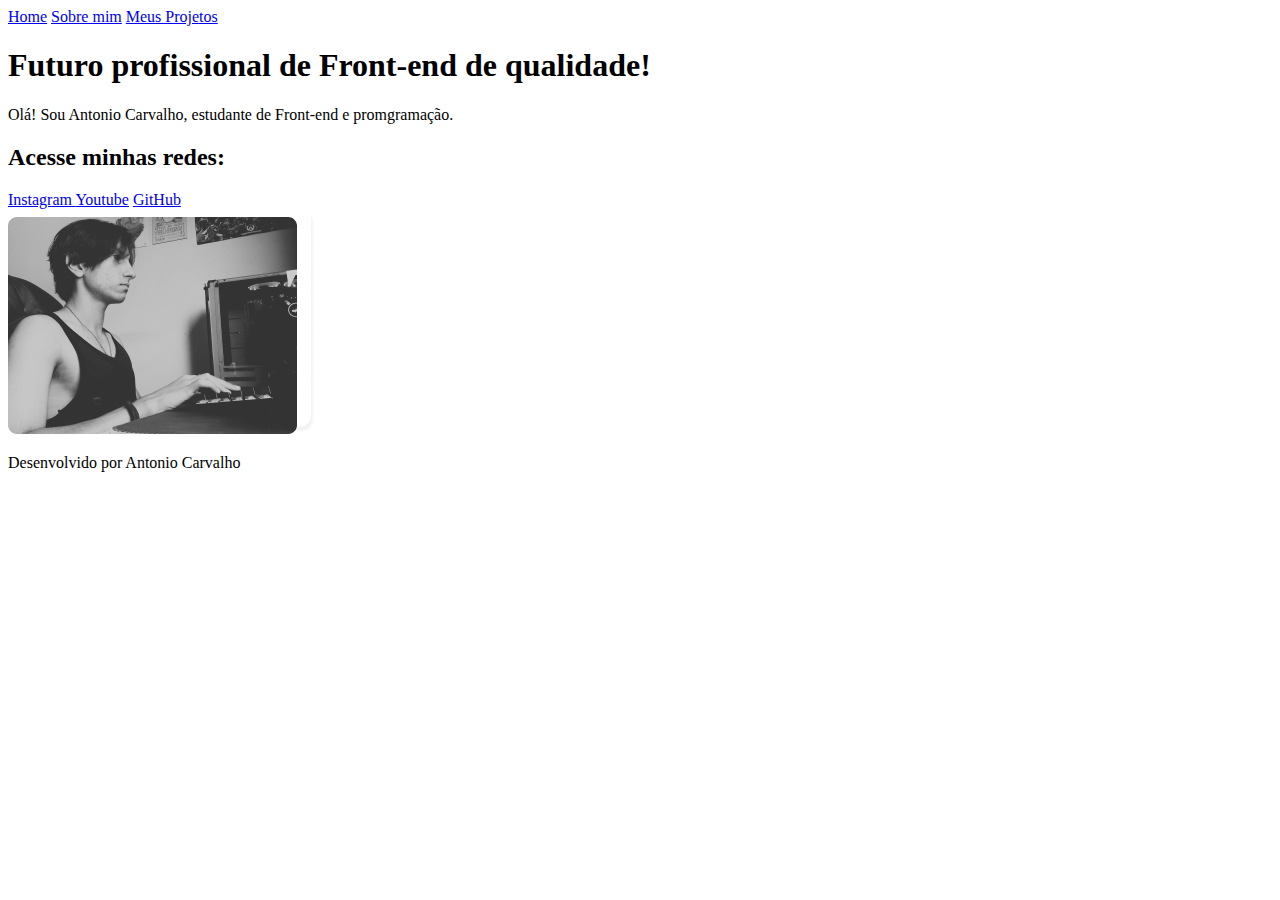
==== index.html @ 8c3a4135 "Add files via upload" ====
<!DOCTYPE html>
<html lang="pt-br">
<head>
    <meta charset="UTF-8">
    <meta http-equiv="X-UA-Compatible" content="IE=edge">
    <meta name="viewport" content="width=device-width, initial-scale=1.0">
    <title>Portfolio Antonio Carvalho|Home</title>
    <link rel="stylesheet" href="/pasta pro css/style.css">
</head>
<body>
    <header class="cabecao">
        <nav class="cabecalho">
            <a class="home" href="index.html">Home</a>
            <a class="home" href="about.html">Sobre mim</a>
            <a class="home" href="meuspro.html">Meus Projetos</a>
        </nav>
    </header>
    <main class="apresentacao">
       <section class="mid">
            <h1 class="titulo_et">Futuro profissional de <strong class="front-end-titulo">Front-end </strong> de qualidade!</h1>
            <p class="letra_menor">Olá! Sou Antonio Carvalho, estudante de Front-end e promgramação. </p>
           <div class="redes_sociais">
            <h2 class="subdoslink">Acesse minhas redes:</h2>
            <a class="linkdoslink" href="https://www.instagram.com/_tunico_14/">Instagram </a>
            <a class="linkdoslink" href="https://www.youtube.com/channel/UCgKJp24e0cSfWFgS_TSC6oQ">Youtube</a>
            <a class="linkdoslink" href="https://github.com/AntonioCarvalho014">GitHub </a>
        </div>
        </section>
        <img class="img_i" src="Untitled.png" alt="Antonio Carvalho">
    </main>
    <foother class="pezinho">
        <p>Desenvolvido por Antonio Carvalho</p>
    </foother> 
</body>
</html>
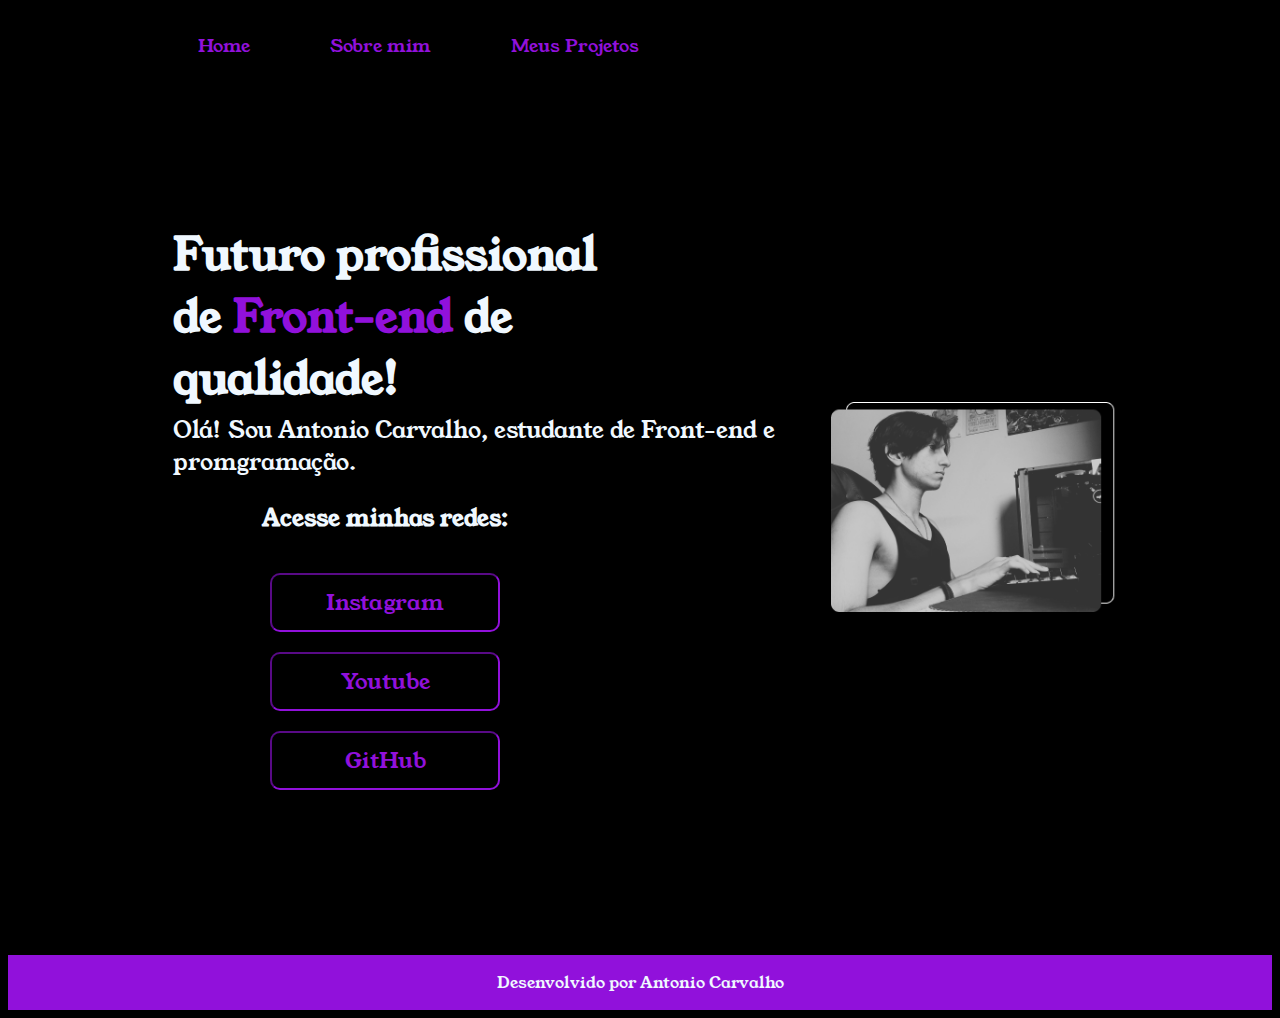
==== commit 18429a8a: "Add files via upload" ====
--- a/index.html
+++ b/index.html
@@ -5,7 +5,7 @@
     <meta http-equiv="X-UA-Compatible" content="IE=edge">
     <meta name="viewport" content="width=device-width, initial-scale=1.0">
     <title>Portfolio Antonio Carvalho|Home</title>
-    <link rel="stylesheet" href="/pasta pro css/style.css">
+    <link rel="stylesheet" href="style.css">
 </head>
 <body>
     <header class="cabecao">
--- a/style.css
+++ b/style.css
@@ -0,0 +1,115 @@
+@import url('https://fonts.googleapis.com/css2?family=Young+Serif&display=swap');
+link rel="preconnect" href="https://fonts.googleapis.com">
+<link rel="preconnect" href="https://fonts.gstatic.com" crossorigin>
+<link href="https://fonts.googleapis.com/css2?family=Days+One&family=Young+Serif&display=swap" rel="stylesheet"
+* {
+    margin: 0;
+    padding: 0;
+}
+
+body {
+    /* height: 100vh; */
+    box-sizing: border-box;
+background-color: black;
+color: aliceblue;
+}
+.cabecao{
+padding:2% 0% 0% 15%;
+}
+.cabecalho{
+    display: flex;
+    gap: 80px;
+}
+.home {
+font-family:'Young Serif', serif ;
+font-size: 1.125rem;
+color: #9111DB;
+text-decoration: none
+
+}
+
+
+
+.front-end-titulo {
+    color: #9111DB;
+}
+.apresentacao {
+    padding: 8% 8%;
+    display: flex;
+    align-items: center;
+    justify-content: space-between;
+    gap: 82px;
+}
+.mid{
+    margin: 6%;
+    width: 40%;
+    
+}
+.titulo_et { 
+    margin: 0%;
+    font-size: 2.75rem;
+font-family: 'Young Serif', serif;
+}
+.letra_menor {
+    margin: 1% 0%;
+    width: 700px;
+    font-size: 1.438rem;
+    font-family: 'Young Serif', serif;
+} 
+.img_i {
+    margin: 5%;
+    width: 27%;
+    
+}
+.redes_sociais {
+    display: flex;
+    flex-direction: column;
+    justify-content: space-between;
+    align-items: center;
+    gap: 20px;
+}
+.linkdoslink {
+    border: 2px inset #9111DB;
+    margin: 0 0;
+    width: 50%;
+    text-align: center;
+    border-radius: 10px;
+    font-size:  1.375rem; ;
+    padding: 12px 7px;
+    text-decoration: none;
+    color: #9111DB;
+font-family: 'Young Serif', serif;
+}
+.subdoslink {
+    font-family:'Young Serif', serif; 
+    font-size:  23px;
+ }
+ .linkdoslink:hover{
+
+    background-color:#1C1C1C;
+ }
+ 
+ .pezinho {
+    padding: 0,1px;
+    background-color: #9111DB;
+    font-family:'Young Serif', serif ;
+    text-align: center;
+    display: flex;
+    justify-content:center
+ }
+ @media ( max-width:1200px ) {
+   .apresentacao{
+    flex-direction: column-reverse;
+    padding: 1% 0;
+   }
+   .cabecao {
+    padding: 6%;
+   }
+   .cabecalho{
+    display: flex;
+    justify-content: center;
+   }
+   .mid {
+    width: auto;
+   }
+ }
